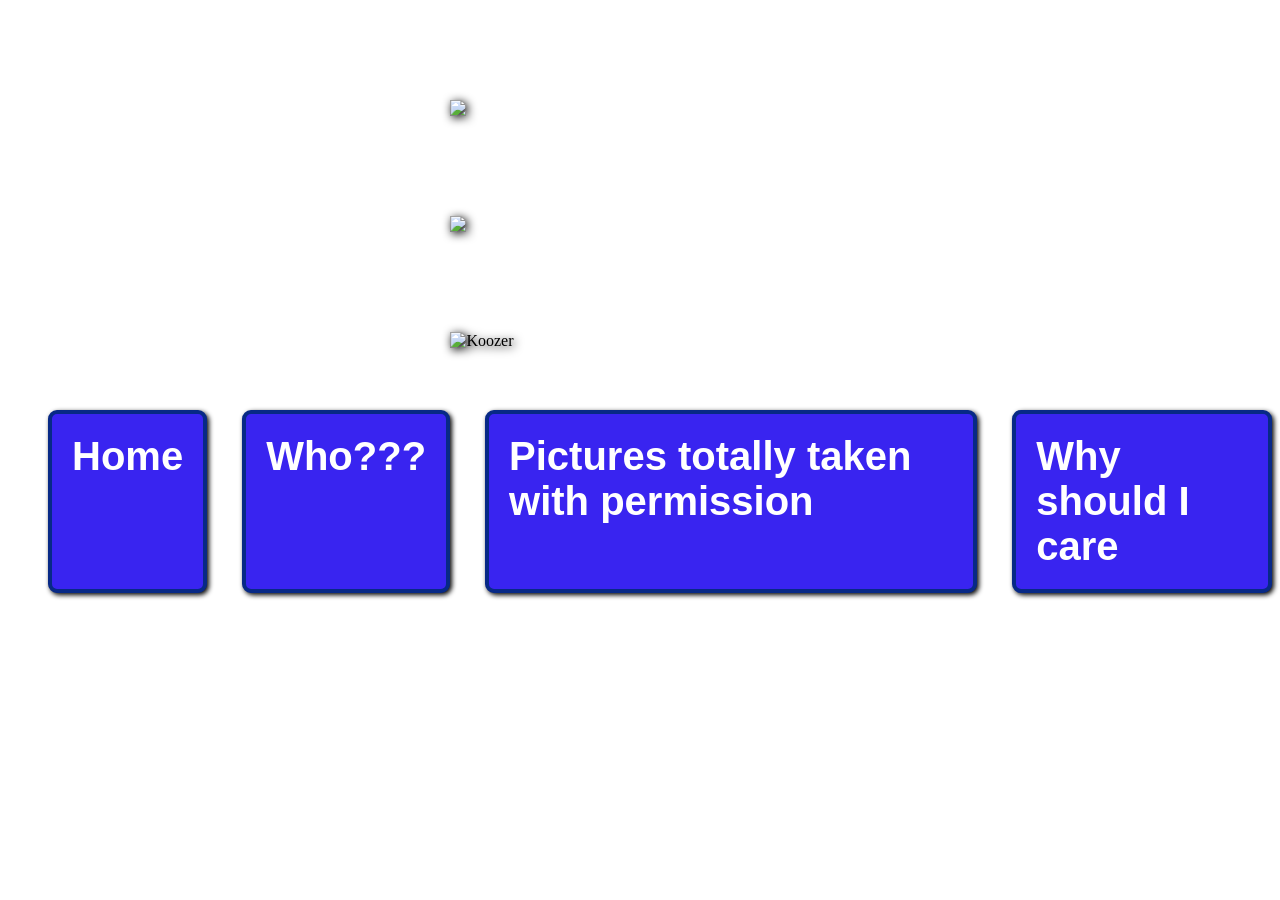
==== worko.html @ 2865e4b6 "Add files via upload" ====
<!DOCTYPE html>
<html lang="en">
    <style>
        img {
  display: block;
  margin-left: auto;
  margin-right: auto;
  width: 30%;
  margin-top: 100px;
  filter: drop-shadow(2px 2px 5px rgb(0, 0, 0));
}
</style>
<head>
    <meta charset="UTF-8">
    <meta name="viewport" content="width=device-width, initial-scale=1.0">
    <link rel="stylesheet" href="Designy.css">
</head>
<body>
   
     <img src="c:\Users\Owner\Downloads\DL_Koozer.webp">
      <img src="c:\Users\Owner\Downloads\Screen_Shot_2016-12-02_at_10.50.47_PM.webp">
       <img src="c:\Users\Owner\Downloads\KSSU_Koozer.webp" alt="Koozer">
   
    <ul>
       <nav class="Menu">
      <a href="index.html" >Home</a>
      <a href="super.html">Who???</a>
       <a href="worko.html" class="active">Pictures totally taken with permission</a>
        <a href="answr.html">Why should I care</a>
        </nav>
    </ul>

</body>
</html>
---- Designy.css ----
.Menu {
    display: flex;
    gap: 35px;
    justify-content: center;
    margin-top: 60px;
}

.Menu a {
    text-decoration: none;
    color: #ffffff;
    font-size: 40px;
    background-color: #3924f0;
    font-family: 'Poppins', sans-serif;
    font-weight: bold;
    border-radius: 9px;
    padding: 20px;
    border: 4px solid #072986;
    box-shadow: 2px 2px 5px rgb(0, 0, 0);
     transition:all 0.3s ease-in-out;
}

.Menu a:hover {
    clip-path: rounded-rectangle(20px);
    background-color: #ffa600;
     transform: scale(1.10);
    color: #000000;
    border: 6px solid #ddf8b3;
    transition:all 0.3s ease-in-out;
}

body {
    background-image: url(../Untitled668_20260926185329.png);
    background-size: cover;
    background-position: center;
    background-repeat: no-repeat;
}

.floating {
    animation: float 3s ease-in-out infinite;
}

@keyframes float {
    0%, 100% {
        transform: translateY(15px);
    }
    50% {
        transform: translateY(-80px);
    }
}
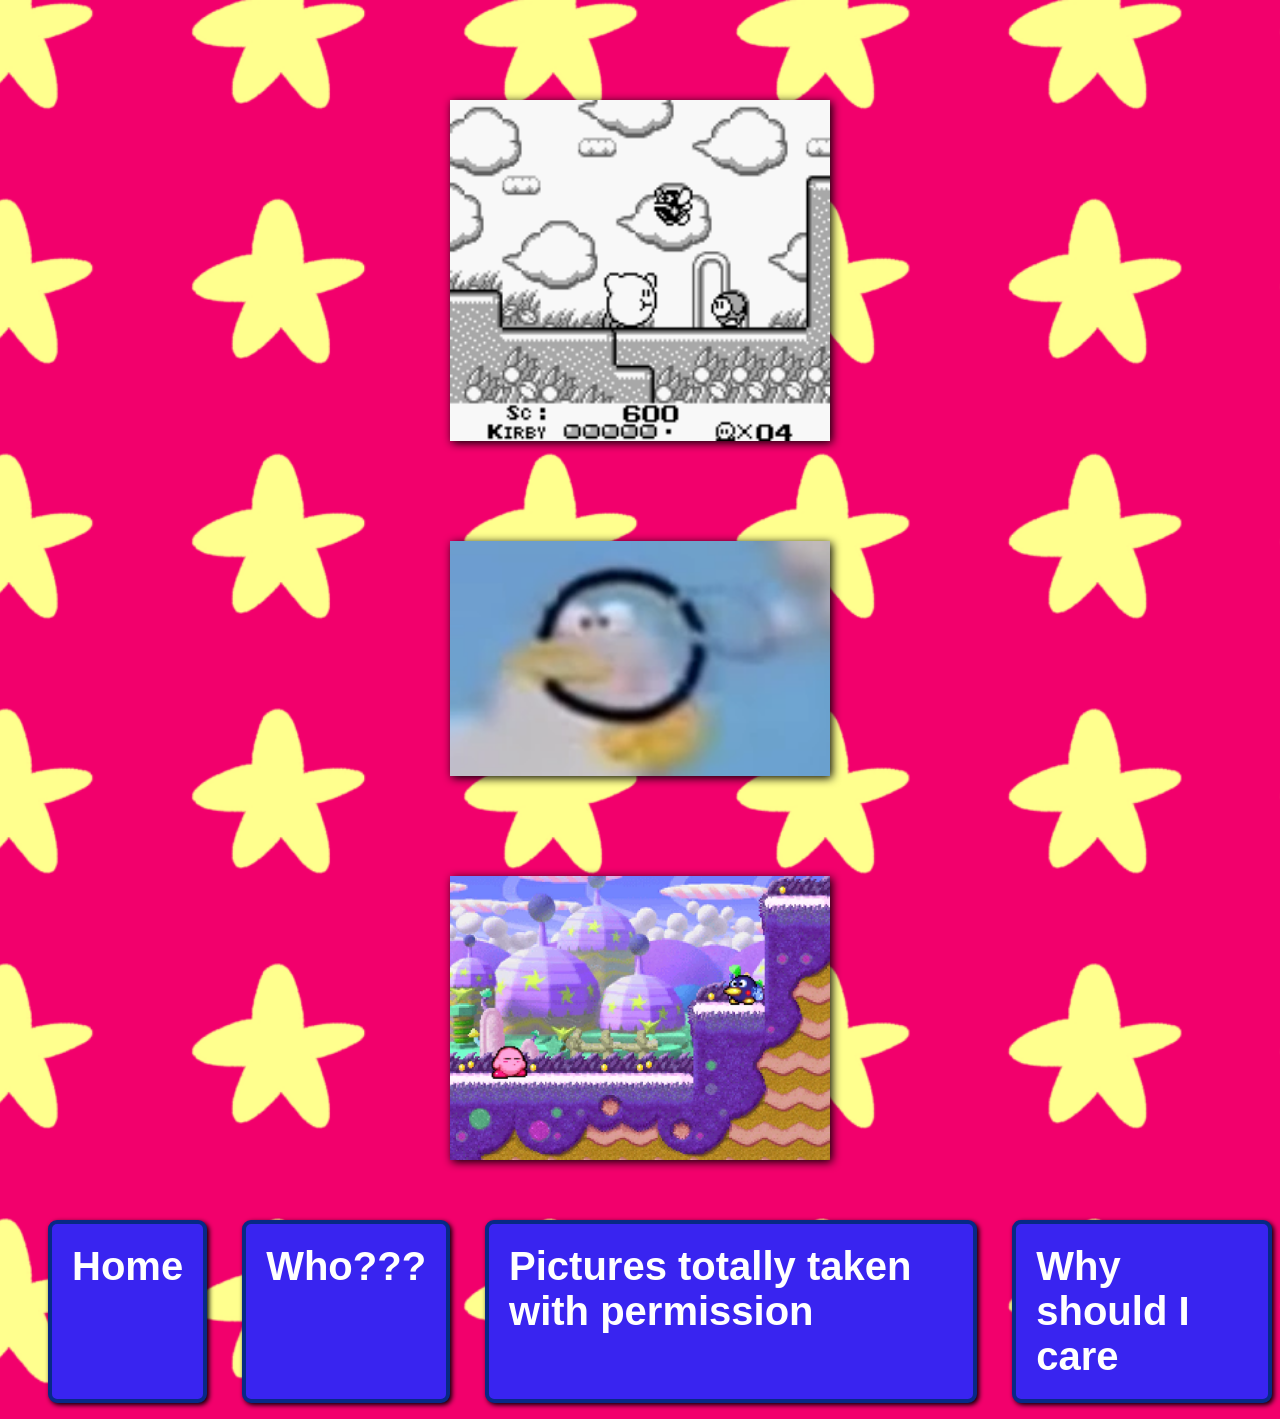
==== commit d8a80eb4: "Add files via upload" ====
--- a/worko.html
+++ b/worko.html
@@ -17,9 +17,9 @@
 </head>
 <body>
    
-     <img src="c:\Users\Owner\Downloads\DL_Koozer.webp">
-      <img src="c:\Users\Owner\Downloads\Screen_Shot_2016-12-02_at_10.50.47_PM.webp">
-       <img src="c:\Users\Owner\Downloads\KSSU_Koozer.webp" alt="Koozer">
+     <img src="DL_Koozer.webp">
+      <img src="Screen_Shot_2016-12-02_at_10.50.47_PM.webp">
+       <img src="KSSU_Koozer.webp" alt="Koozer">
    
     <ul>
        <nav class="Menu">
--- a/Designy.css
+++ b/Designy.css
@@ -30,7 +30,7 @@
 }
 
 body {
-    background-image: url(../Untitled668_20260926185329.png);
+    background-image: url("Untitled668_20260926185329.png");
     background-size: cover;
     background-position: center;
     background-repeat: no-repeat;
